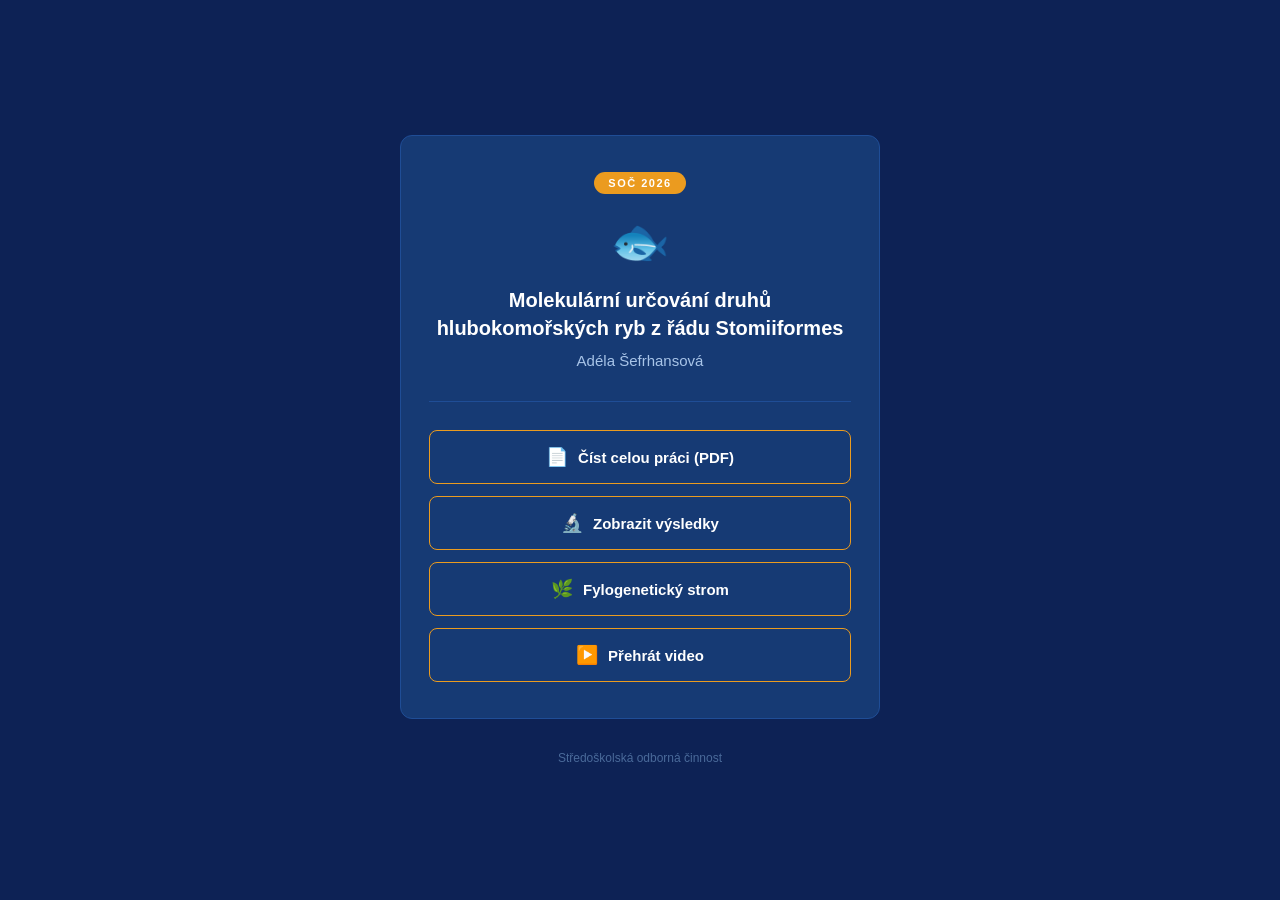
==== index.html @ 445d28e3 "PDF tlačítko – oranžový okraj místo výplně" ====
<!DOCTYPE html>
<html lang="cs">
<head>
  <meta charset="UTF-8">
  <meta name="viewport" content="width=device-width, initial-scale=1.0">
  <title>SOČ – Adéla Šefrhansová</title>
  <style>
    * { box-sizing: border-box; margin: 0; padding: 0; }

    body {
      font-family: Arial, sans-serif;
      background: #0d2255;
      color: #ffffff;
      min-height: 100vh;
      display: flex;
      flex-direction: column;
      align-items: center;
      justify-content: center;
      padding: 24px 20px;
    }

    .card {
      background: #163a74;
      border: 1px solid #1f4d96;
      border-radius: 12px;
      padding: 36px 28px;
      max-width: 480px;
      width: 100%;
      text-align: center;
    }

    .badge {
      display: inline-block;
      background: #eb9b1f;
      color: #fff;
      font-size: 11px;
      font-weight: 700;
      letter-spacing: 1.5px;
      text-transform: uppercase;
      padding: 5px 14px;
      border-radius: 20px;
      margin-bottom: 20px;
    }

    .fish-icon {
      font-size: 48px;
      margin-bottom: 16px;
      display: block;
    }

    h1 {
      font-size: 20px;
      font-weight: 700;
      line-height: 1.4;
      color: #ffffff;
      margin-bottom: 10px;
    }

    .author {
      font-size: 15px;
      color: #a8c4e8;
      margin-bottom: 32px;
    }

    .divider {
      border: none;
      border-top: 1px solid #1f4d96;
      margin: 0 0 28px;
    }

    .btn {
      display: flex;
      align-items: center;
      justify-content: center;
      gap: 10px;
      width: 100%;
      padding: 15px 20px;
      border-radius: 8px;
      font-family: Arial, sans-serif;
      font-size: 15px;
      font-weight: 700;
      text-decoration: none;
      transition: opacity 0.15s, transform 0.1s;
      cursor: pointer;
      border: none;
    }

    .btn:active { opacity: 0.85; transform: scale(0.98); }

    .btn-primary {
      background: #163a74;
      color: #ffffff;
      border: 1px solid #eb9b1f;
      margin-bottom: 12px;
    }

    .btn-secondary {
      background: #163a74;
      color: #ffffff;
      border: 1px solid #eb9b1f;
    }

    .btn-icon { font-size: 18px; }

    footer {
      margin-top: 32px;
      font-size: 12px;
      color: #4a6a9a;
      font-family: Arial, sans-serif;
    }
  </style>
</head>
<body>

  <div class="card">
    <span class="badge">SOČ 2026</span>
    <span class="fish-icon">🐟</span>
    <h1>Molekulární určování druhů hlubokomořských ryb z řádu Stomiiformes</h1>
    <p class="author">Adéla Šefrhansová</p>

    <hr class="divider">

    <a class="btn btn-primary" href="SOC_ASefrhansova_2026.pdf" target="_blank">
      <span class="btn-icon">📄</span>
      Číst celou práci (PDF)
    </a>

    <a class="btn btn-secondary" href="results.html">
      <span class="btn-icon">🔬</span>
      Zobrazit výsledky
    </a>

    <a class="btn btn-secondary" href="tree.html" style="margin-top:12px;">
      <span class="btn-icon">🌿</span>
      Fylogenetický strom
    </a>

    <a class="btn btn-secondary" href="https://youtu.be/ZS_aVh2Uosk?si=HzWGDUR0qawZ5g7N" target="_blank" style="margin-top:12px;">
      <span class="btn-icon">▶️</span>
      Přehrát video
    </a>
  </div>

  <footer>Středoškolská odborná činnost</footer>

</body>
</html>
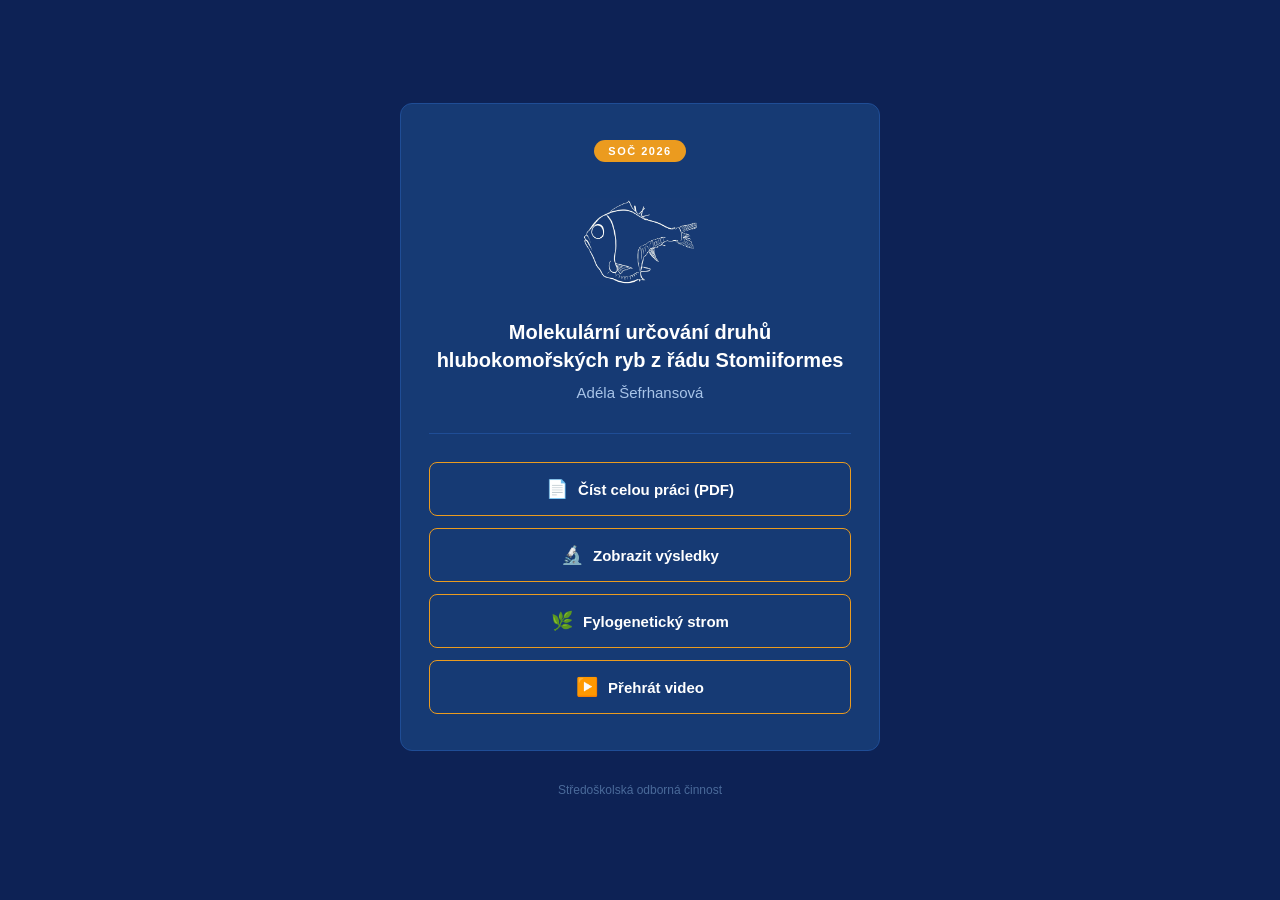
==== commit c39879a5: "Logo místo emoji ryby" ====
--- a/index.html
+++ b/index.html
@@ -114,7 +114,7 @@
 
   <div class="card">
     <span class="badge">SOČ 2026</span>
-    <span class="fish-icon">🐟</span>
+    <img src="Logo.jpeg" alt="Logo" style="width:120px; height:120px; object-fit:contain; margin-bottom:16px; display:block; margin-left:auto; margin-right:auto;">
     <h1>Molekulární určování druhů hlubokomořských ryb z řádu Stomiiformes</h1>
     <p class="author">Adéla Šefrhansová</p>
 
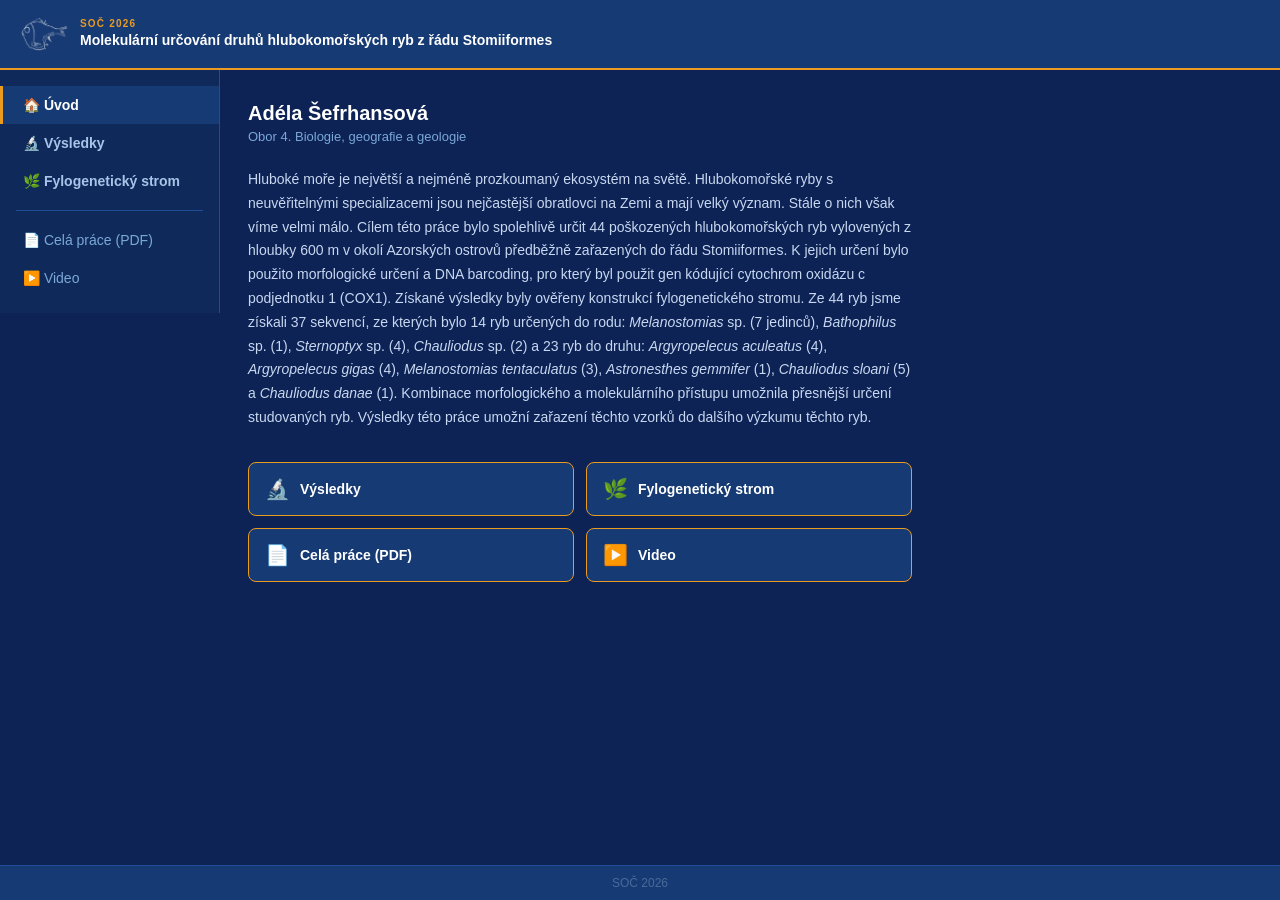
==== commit f4bc845d: "Responzivní layout – sdílená navigace, sidebar, hamburger menu" ====
--- a/index.html
+++ b/index.html
@@ -4,144 +4,122 @@
   <meta charset="UTF-8">
   <meta name="viewport" content="width=device-width, initial-scale=1.0">
   <title>SOČ – Adéla Šefrhansová</title>
+  <link rel="stylesheet" href="shared/layout.css">
   <style>
-    * { box-sizing: border-box; margin: 0; padding: 0; }
-
-    body {
-      font-family: Arial, sans-serif;
-      background: #0d2255;
-      color: #ffffff;
-      min-height: 100vh;
-      display: flex;
-      flex-direction: column;
-      align-items: center;
-      justify-content: center;
-      padding: 24px 20px;
+    .index-content {
+      max-width: 720px;
+      padding: 32px 28px;
     }
 
-    .card {
-      background: #163a74;
-      border: 1px solid #1f4d96;
-      border-radius: 12px;
-      padding: 36px 28px;
-      max-width: 480px;
-      width: 100%;
-      text-align: center;
+    .index-meta {
+      margin-bottom: 24px;
     }
 
-    .badge {
-      display: inline-block;
-      background: #eb9b1f;
-      color: #fff;
-      font-size: 11px;
+    .index-author {
+      font-size: 20px;
       font-weight: 700;
-      letter-spacing: 1.5px;
-      text-transform: uppercase;
-      padding: 5px 14px;
-      border-radius: 20px;
-      margin-bottom: 20px;
+      color: #ffffff;
+      margin-bottom: 4px;
     }
 
-    .fish-icon {
-      font-size: 48px;
-      margin-bottom: 16px;
-      display: block;
+    .index-obor {
+      font-size: 13px;
+      color: #7aa8d8;
     }
 
-    h1 {
-      font-size: 20px;
-      font-weight: 700;
-      line-height: 1.4;
-      color: #ffffff;
-      margin-bottom: 10px;
-    }
-
-    .author {
-      font-size: 15px;
-      color: #a8c4e8;
+    .index-annotation {
+      font-size: 14px;
+      line-height: 1.7;
+      color: #c8d8f0;
       margin-bottom: 32px;
     }
 
-    .divider {
-      border: none;
-      border-top: 1px solid #1f4d96;
-      margin: 0 0 28px;
+    .action-grid {
+      display: grid;
+      grid-template-columns: 1fr 1fr;
+      gap: 12px;
     }
 
-    .btn {
+    .action-card {
       display: flex;
       align-items: center;
-      justify-content: center;
       gap: 10px;
-      width: 100%;
-      padding: 15px 20px;
+      padding: 14px 16px;
+      background: #163a74;
+      border: 1px solid #eb9b1f;
       border-radius: 8px;
-      font-family: Arial, sans-serif;
-      font-size: 15px;
-      font-weight: 700;
+      color: #ffffff;
       text-decoration: none;
-      transition: opacity 0.15s, transform 0.1s;
-      cursor: pointer;
-      border: none;
+      font-size: 14px;
+      font-weight: 600;
+      transition: background 0.1s, transform 0.1s;
     }
 
-    .btn:active { opacity: 0.85; transform: scale(0.98); }
+    .action-card:hover  { background: #1f4d96; }
+    .action-card:active { transform: scale(0.98); }
 
-    .btn-primary {
-      background: #163a74;
-      color: #ffffff;
-      border: 1px solid #eb9b1f;
-      margin-bottom: 12px;
-    }
+    .action-icon { font-size: 20px; }
 
-    .btn-secondary {
-      background: #163a74;
-      color: #ffffff;
-      border: 1px solid #eb9b1f;
-    }
-
-    .btn-icon { font-size: 18px; }
-
-    footer {
-      margin-top: 32px;
-      font-size: 12px;
-      color: #4a6a9a;
-      font-family: Arial, sans-serif;
+    @media (max-width: 480px) {
+      .action-grid { grid-template-columns: 1fr; }
+      .index-content { padding: 20px 16px; }
     }
   </style>
 </head>
 <body>
 
-  <div class="card">
-    <span class="badge">SOČ 2026</span>
-    <img src="Logo.jpeg" alt="Logo" style="width:120px; height:120px; object-fit:contain; margin-bottom:16px; display:block; margin-left:auto; margin-right:auto;">
-    <h1>Molekulární určování druhů hlubokomořských ryb z řádu Stomiiformes</h1>
-    <p class="author">Adéla Šefrhansová</p>
+<div id="header-placeholder"></div>
 
-    <hr class="divider">
+<div class="page-body">
+  <div id="nav-placeholder"></div>
 
-    <a class="btn btn-primary" href="SOC_ASefrhansova_2026.pdf" target="_blank">
-      <span class="btn-icon">📄</span>
-      Číst celou práci (PDF)
-    </a>
+  <main class="site-main">
+    <div class="index-content">
 
-    <a class="btn btn-secondary" href="results.html">
-      <span class="btn-icon">🔬</span>
-      Zobrazit výsledky
-    </a>
+      <div class="index-meta">
+        <p class="index-author">Adéla Šefrhansová</p>
+        <p class="index-obor">Obor 4. Biologie, geografie a geologie</p>
+      </div>
 
-    <a class="btn btn-secondary" href="tree.html" style="margin-top:12px;">
-      <span class="btn-icon">🌿</span>
-      Fylogenetický strom
-    </a>
+      <p class="index-annotation">
+        Hluboké moře je největší a nejméně prozkoumaný ekosystém na světě. Hlubokomořské ryby
+        s neuvěřitelnými specializacemi jsou nejčastější obratlovci na Zemi a mají velký
+        význam. Stále o nich však víme velmi málo. Cílem této práce bylo spolehlivě určit
+        44 poškozených hlubokomořských ryb vylovených z hloubky 600 m v okolí Azorských
+        ostrovů předběžně zařazených do řádu Stomiiformes. K jejich určení bylo použito
+        morfologické určení a DNA barcoding, pro který byl použit gen kódující cytochrom
+        oxidázu c podjednotku 1 (COX1). Získané výsledky byly ověřeny konstrukcí
+        fylogenetického stromu. Ze 44 ryb jsme získali 37 sekvencí, ze kterých bylo 14 ryb
+        určených do rodu: <em>Melanostomias</em> sp. (7 jedinců), <em>Bathophilus</em> sp.
+        (1), <em>Sternoptyx</em> sp. (4), <em>Chauliodus</em> sp. (2) a 23 ryb do druhu:
+        <em>Argyropelecus aculeatus</em> (4), <em>Argyropelecus gigas</em> (4),
+        <em>Melanostomias tentaculatus</em> (3), <em>Astronesthes gemmifer</em> (1),
+        <em>Chauliodus sloani</em> (5) a <em>Chauliodus danae</em> (1). Kombinace
+        morfologického a molekulárního přístupu umožnila přesnější určení studovaných ryb.
+        Výsledky této práce umožní zařazení těchto vzorků do dalšího výzkumu těchto ryb.
+      </p>
 
-    <a class="btn btn-secondary" href="https://youtu.be/ZS_aVh2Uosk?si=HzWGDUR0qawZ5g7N" target="_blank" style="margin-top:12px;">
-      <span class="btn-icon">▶️</span>
-      Přehrát video
-    </a>
-  </div>
+      <div class="action-grid">
+        <a class="action-card" href="results.html">
+          <span class="action-icon">🔬</span> Výsledky
+        </a>
+        <a class="action-card" href="tree.html">
+          <span class="action-icon">🌿</span> Fylogenetický strom
+        </a>
+        <a class="action-card" href="SOC_ASefrhansova_2026.pdf" target="_blank">
+          <span class="action-icon">📄</span> Celá práce (PDF)
+        </a>
+        <a class="action-card" href="https://youtu.be/ZS_aVh2Uosk?si=HzWGDUR0qawZ5g7N" target="_blank">
+          <span class="action-icon">▶️</span> Video
+        </a>
+      </div>
 
-  <footer>Středoškolská odborná činnost</footer>
+    </div>
+  </main>
+</div>
 
+<div id="footer-placeholder"></div>
+
+<script src="shared/nav.js"></script>
 </body>
 </html>
--- a/shared/layout.css
+++ b/shared/layout.css
@@ -0,0 +1,206 @@
+/* ===== Reset ===== */
+*, *::before, *::after { box-sizing: border-box; margin: 0; padding: 0; }
+
+/* ===== App shell ===== */
+body {
+  font-family: Arial, sans-serif;
+  background: #0d2255;
+  color: #ffffff;
+  display: flex;
+  flex-direction: column;
+  height: 100vh;
+  overflow: hidden;
+}
+
+/* ===== Site header ===== */
+.site-header {
+  background: #163a74;
+  border-bottom: 2px solid #eb9b1f;
+  flex-shrink: 0;
+  z-index: 30;
+}
+
+.header-inner {
+  display: flex;
+  align-items: center;
+  justify-content: space-between;
+  padding: 10px 20px;
+  gap: 12px;
+}
+
+.header-brand {
+  display: flex;
+  align-items: center;
+  gap: 12px;
+  text-decoration: none;
+  color: inherit;
+  flex: 1;
+  min-width: 0;
+}
+
+.header-logo {
+  width: 48px;
+  height: 48px;
+  object-fit: contain;
+  flex-shrink: 0;
+  border-radius: 6px;
+}
+
+.header-text { min-width: 0; }
+
+.header-badge {
+  font-size: 10px;
+  font-weight: 700;
+  color: #eb9b1f;
+  letter-spacing: 1.2px;
+  text-transform: uppercase;
+  margin-bottom: 2px;
+}
+
+.header-title {
+  font-size: 14px;
+  font-weight: 700;
+  color: #ffffff;
+  line-height: 1.3;
+  display: -webkit-box;
+  -webkit-line-clamp: 2;
+  -webkit-box-orient: vertical;
+  overflow: hidden;
+}
+
+/* ===== Hamburger ===== */
+.hamburger {
+  display: none;
+  flex-direction: column;
+  justify-content: space-between;
+  width: 28px;
+  height: 20px;
+  background: none;
+  border: none;
+  cursor: pointer;
+  padding: 0;
+  flex-shrink: 0;
+}
+
+.hamburger span {
+  display: block;
+  width: 100%;
+  height: 2px;
+  background: #ffffff;
+  border-radius: 2px;
+  transition: transform 0.2s, opacity 0.2s;
+}
+
+.hamburger.open span:nth-child(1) { transform: translateY(9px) rotate(45deg); }
+.hamburger.open span:nth-child(2) { opacity: 0; }
+.hamburger.open span:nth-child(3) { transform: translateY(-9px) rotate(-45deg); }
+
+/* ===== Page body ===== */
+.page-body {
+  display: flex;
+  flex: 1;
+  overflow: hidden;
+}
+
+/* ===== Sidebar nav ===== */
+.site-nav {
+  width: 220px;
+  flex-shrink: 0;
+  background: #0f2a5a;
+  border-right: 1px solid #1f4d96;
+  overflow-y: auto;
+  padding: 16px 0;
+}
+
+.nav-list {
+  list-style: none;
+}
+
+.nav-link {
+  display: flex;
+  align-items: center;
+  gap: 10px;
+  padding: 11px 20px;
+  color: #a8c4e8;
+  text-decoration: none;
+  font-size: 14px;
+  font-weight: 600;
+  transition: background 0.1s, color 0.1s;
+  border-left: 3px solid transparent;
+}
+
+.nav-link:hover {
+  background: #163a74;
+  color: #ffffff;
+}
+
+.nav-link.active {
+  background: #163a74;
+  color: #ffffff;
+  border-left-color: #eb9b1f;
+}
+
+.nav-link.ext { color: #7aa8d8; font-weight: normal; }
+
+.nav-divider {
+  border: none;
+  border-top: 1px solid #1f4d96;
+  margin: 10px 16px;
+}
+
+/* ===== Main content ===== */
+.site-main {
+  flex: 1;
+  overflow-y: auto;
+  min-width: 0;
+}
+
+/* ===== Footer ===== */
+.site-footer {
+  background: #163a74;
+  border-top: 1px solid #1f4d96;
+  padding: 10px 20px;
+  font-size: 12px;
+  color: #4a6a9a;
+  text-align: center;
+  flex-shrink: 0;
+}
+
+/* ===== Mobile (≤ 768px) ===== */
+@media (max-width: 768px) {
+  body {
+    height: auto;
+    overflow: visible;
+  }
+
+  .page-body {
+    overflow: visible;
+    flex-direction: column;
+  }
+
+  .site-main {
+    overflow: visible;
+  }
+
+  .hamburger { display: flex; }
+
+  .site-nav {
+    width: 100%;
+    max-height: 0;
+    overflow: hidden;
+    padding: 0;
+    border-right: none;
+    border-bottom: 1px solid #1f4d96;
+    transition: max-height 0.25s ease;
+  }
+
+  .site-nav.open {
+    max-height: 400px;
+    padding: 8px 0;
+  }
+
+  .header-title {
+    font-size: 13px;
+    -webkit-line-clamp: 2;
+  }
+}
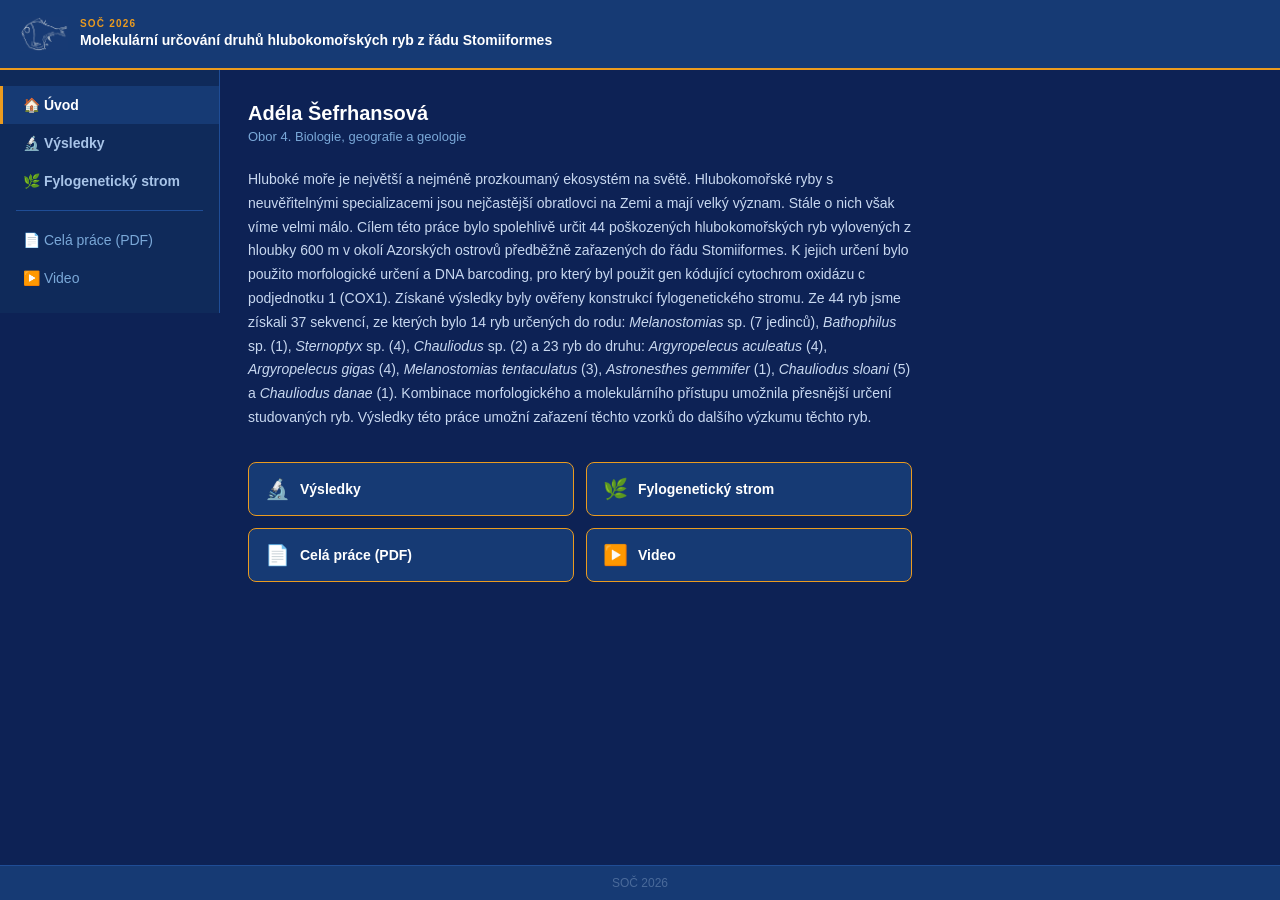
==== commit 90b9c8ea: "PDF otevírá se v rámci webu na vlastní stránce" ====
--- a/index.html
+++ b/index.html
@@ -106,7 +106,7 @@
         <a class="action-card" href="tree.html">
           <span class="action-icon">🌿</span> Fylogenetický strom
         </a>
-        <a class="action-card" href="SOC_ASefrhansova_2026.pdf" target="_blank">
+        <a class="action-card" href="pdf.html">
           <span class="action-icon">📄</span> Celá práce (PDF)
         </a>
         <a class="action-card" href="https://youtu.be/ZS_aVh2Uosk?si=HzWGDUR0qawZ5g7N" target="_blank">
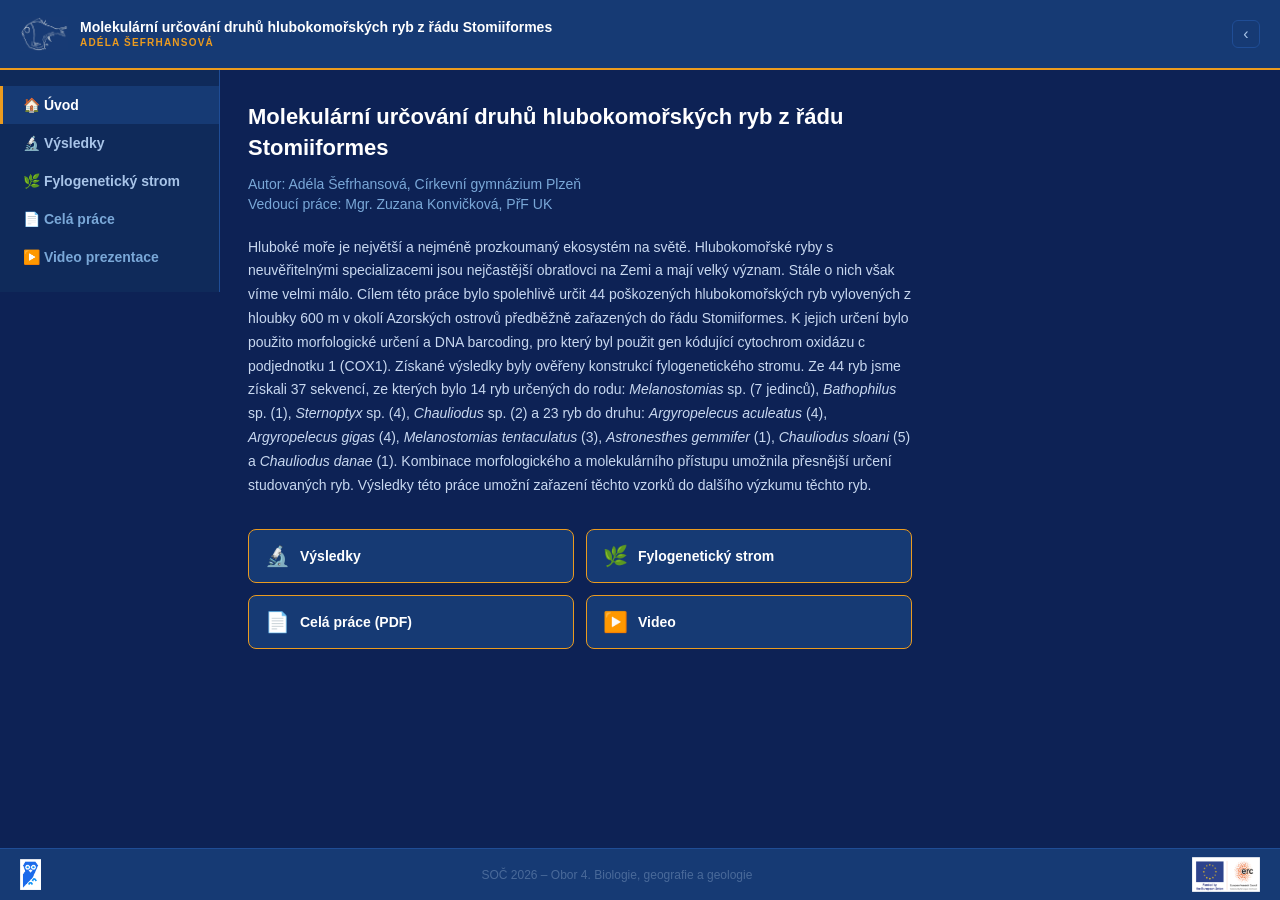
==== commit c6abf921: "Úprava textu úvodní stránky – název, autor, vedoucí práce" ====
--- a/index.html
+++ b/index.html
@@ -15,16 +15,18 @@
       margin-bottom: 24px;
     }
 
-    .index-author {
-      font-size: 20px;
+    .index-title {
+      font-size: 22px;
       font-weight: 700;
       color: #ffffff;
-      margin-bottom: 4px;
+      line-height: 1.4;
+      margin-bottom: 12px;
     }
 
-    .index-obor {
-      font-size: 13px;
+    .index-author {
+      font-size: 14px;
       color: #7aa8d8;
+      margin-bottom: 4px;
     }
 
     .index-annotation {
@@ -77,8 +79,9 @@
     <div class="index-content">
 
       <div class="index-meta">
-        <p class="index-author">Adéla Šefrhansová</p>
-        <p class="index-obor">Obor 4. Biologie, geografie a geologie</p>
+        <h1 class="index-title">Molekulární určování druhů hlubokomořských ryb z řádu Stomiiformes</h1>
+        <p class="index-author">Autor: Adéla Šefrhansová, Církevní gymnázium Plzeň</p>
+        <p class="index-author">Vedoucí práce: Mgr. Zuzana Konvičková, PřF UK</p>
       </div>
 
       <p class="index-annotation">
@@ -109,7 +112,7 @@
         <a class="action-card" href="pdf.html">
           <span class="action-icon">📄</span> Celá práce (PDF)
         </a>
-        <a class="action-card" href="https://youtu.be/ZS_aVh2Uosk?si=HzWGDUR0qawZ5g7N" target="_blank">
+        <a class="action-card" href="video.html">
           <span class="action-icon">▶️</span> Video
         </a>
       </div>
--- a/shared/layout.css
+++ b/shared/layout.css
@@ -66,6 +66,56 @@
   -webkit-line-clamp: 2;
   -webkit-box-orient: vertical;
   overflow: hidden;
+}
+
+/* ===== Sidebar toggle (desktop only) ===== */
+.btn-nav-toggle {
+  background: none;
+  border: 1px solid #1f4d96;
+  color: #a8c4e8;
+  font-size: 16px;
+  width: 28px;
+  height: 28px;
+  border-radius: 6px;
+  cursor: pointer;
+  display: flex;
+  align-items: center;
+  justify-content: center;
+  flex-shrink: 0;
+  transition: color 0.15s, border-color 0.15s;
+  line-height: 1;
+}
+
+.btn-nav-toggle:hover { color: #ffffff; border-color: #eb9b1f; }
+
+@media (max-width: 768px) {
+  .btn-nav-toggle { display: none; }
+}
+
+/* Collapsed sidebar state */
+.nav-collapsed #nav-placeholder {
+  width: 0;
+  overflow: hidden;
+  padding: 0;
+  border: none;
+}
+
+/* ===== Home button (mobile only) ===== */
+.btn-home {
+  display: none;
+  color: #a8c4e8;
+  font-size: 13px;
+  font-weight: 600;
+  text-decoration: none;
+  white-space: nowrap;
+  padding: 4px 0;
+}
+
+.btn-home:hover { color: #ffffff; }
+
+@media (max-width: 768px) {
+  .btn-home { display: inline; }
+  .btn-home.hidden { display: none; }
 }
 
 /* ===== Hamburger ===== */
@@ -140,7 +190,7 @@
   border-left-color: #eb9b1f;
 }
 
-.nav-link.ext { color: #7aa8d8; font-weight: normal; }
+.nav-link.ext { color: #7aa8d8; }
 
 .nav-divider {
   border: none;
@@ -151,19 +201,40 @@
 /* ===== Main content ===== */
 .site-main {
   flex: 1;
-  overflow-y: auto;
+  overflow: hidden;
   min-width: 0;
+  display: flex;
+  flex-direction: column;
 }
 
 /* ===== Footer ===== */
 .site-footer {
   background: #163a74;
   border-top: 1px solid #1f4d96;
-  padding: 10px 20px;
+  padding: 8px 20px;
   font-size: 12px;
   color: #4a6a9a;
+  flex-shrink: 0;
+  display: flex;
+  align-items: center;
+  justify-content: space-between;
+  gap: 12px;
+}
+
+.footer-text {
+  flex: 1;
   text-align: center;
-  flex-shrink: 0;
+}
+
+.footer-logo {
+  height: 32px;
+  width: auto;
+  object-fit: contain;
+  flex-shrink: 0;
+}
+
+.footer-logo-eu {
+  height: 35px;
 }
 
 /* ===== Mobile (≤ 768px) ===== */
@@ -180,6 +251,7 @@
 
   .site-main {
     overflow: visible;
+    display: block;
   }
 
   .hamburger { display: flex; }
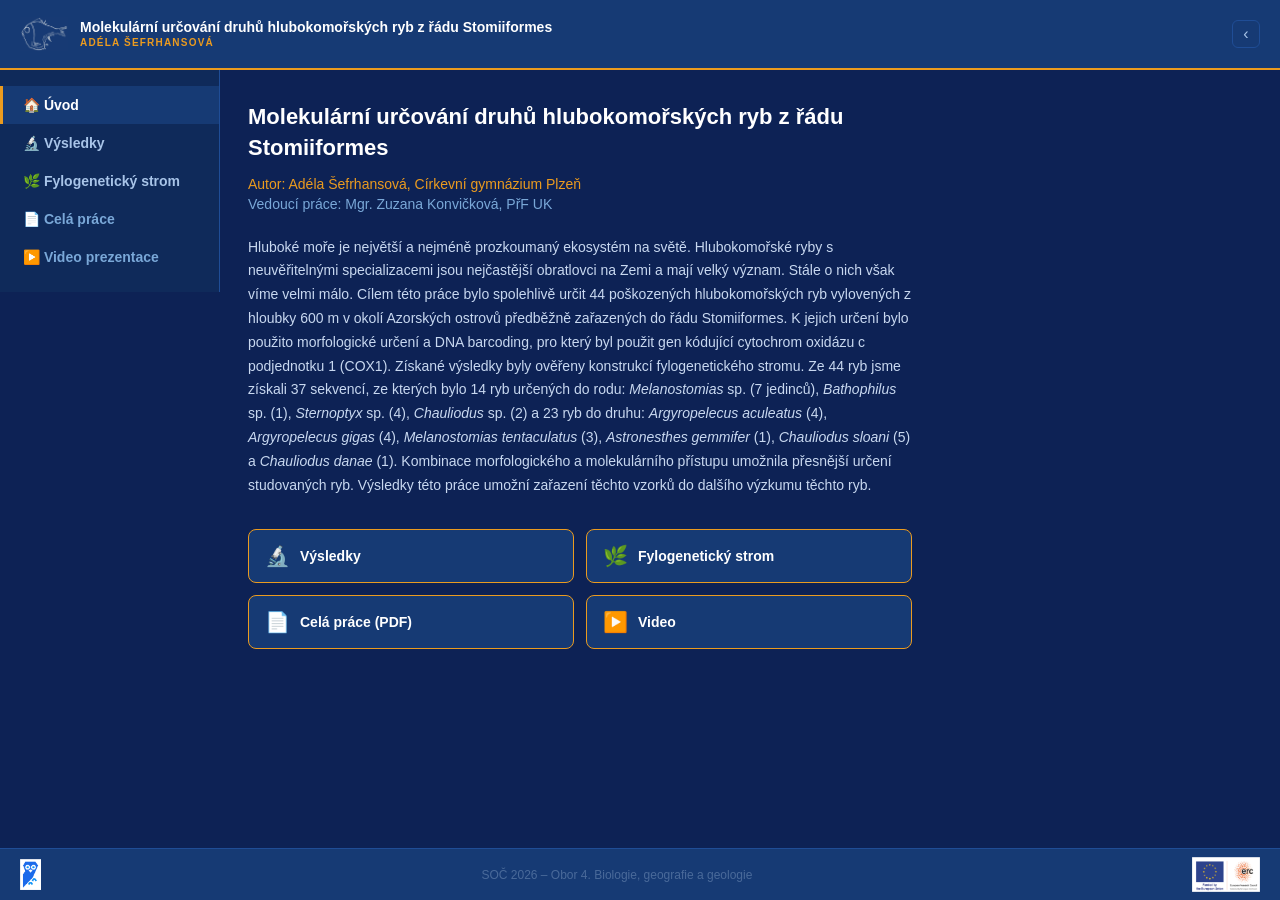
==== commit f5285488: "autor oranžově" ====
--- a/index.html
+++ b/index.html
@@ -80,7 +80,7 @@
 
       <div class="index-meta">
         <h1 class="index-title">Molekulární určování druhů hlubokomořských ryb z řádu Stomiiformes</h1>
-        <p class="index-author">Autor: Adéla Šefrhansová, Církevní gymnázium Plzeň</p>
+        <p class="index-author" style="color:#eb9b1f">Autor: Adéla Šefrhansová, Církevní gymnázium Plzeň</p>
         <p class="index-author">Vedoucí práce: Mgr. Zuzana Konvičková, PřF UK</p>
       </div>
 
--- a/shared/layout.css
+++ b/shared/layout.css
@@ -201,8 +201,13 @@
 /* ===== Main content ===== */
 .site-main {
   flex: 1;
-  overflow: hidden;
+  overflow-y: auto;
   min-width: 0;
+}
+
+/* Fill layout – pro stránky s tabulkou/stromem (přidává si stránka sama) */
+.site-main.fill {
+  overflow: hidden;
   display: flex;
   flex-direction: column;
 }
@@ -239,19 +244,8 @@
 
 /* ===== Mobile (≤ 768px) ===== */
 @media (max-width: 768px) {
-  body {
-    height: auto;
-    overflow: visible;
-  }
-
   .page-body {
-    overflow: visible;
     flex-direction: column;
-  }
-
-  .site-main {
-    overflow: visible;
-    display: block;
   }
 
   .hamburger { display: flex; }
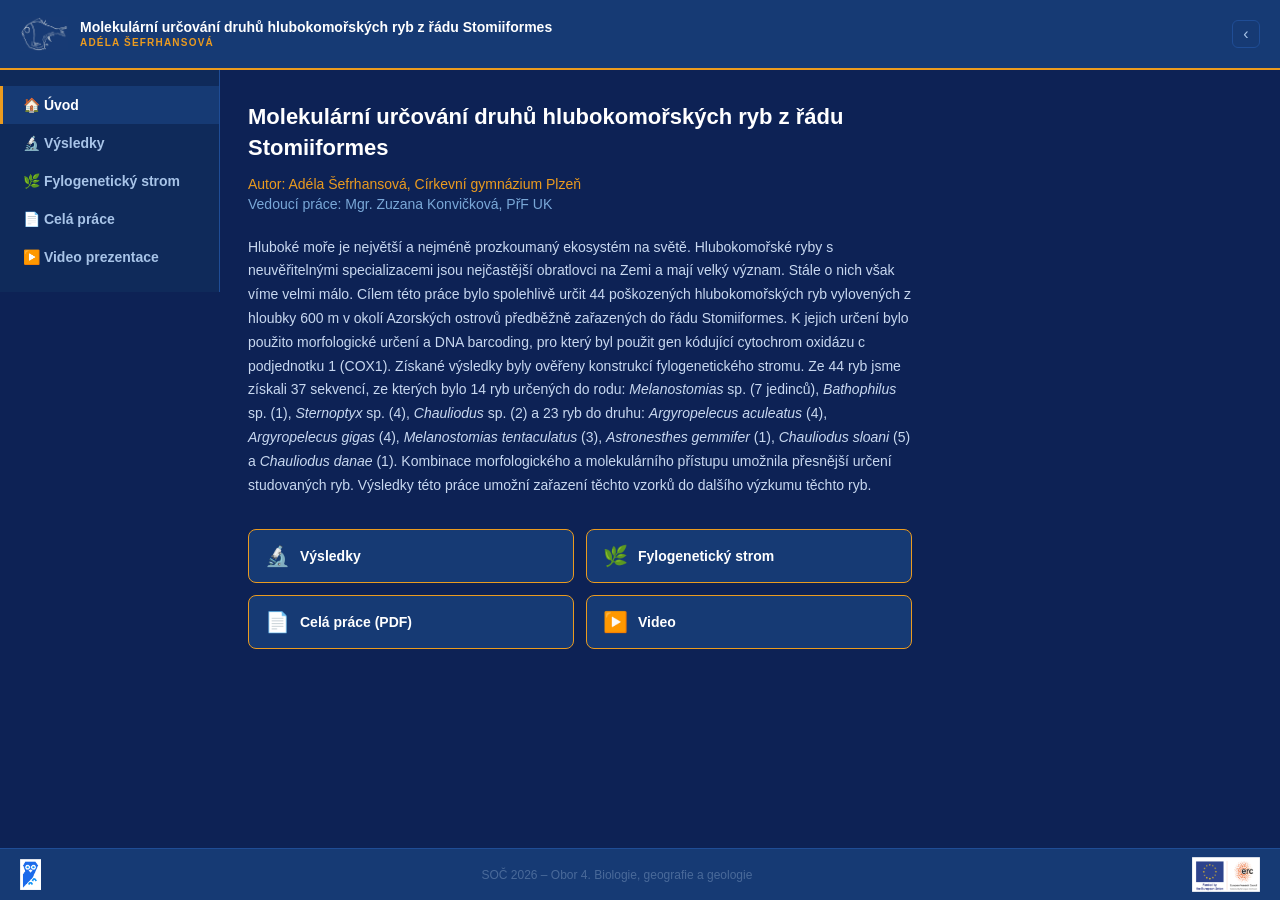
==== commit fa5794c6: "Úprava zobrazení Zápatí" ====
--- a/index.html
+++ b/index.html
@@ -2,7 +2,7 @@
 <html lang="cs">
 <head>
   <meta charset="UTF-8">
-  <meta name="viewport" content="width=device-width, initial-scale=1.0">
+  <meta name="viewport" content="width=device-width, initial-scale=1.0, viewport-fit=cover">
   <title>SOČ – Adéla Šefrhansová</title>
   <link rel="stylesheet" href="shared/layout.css">
   <style>
--- a/shared/layout.css
+++ b/shared/layout.css
@@ -9,6 +9,7 @@
   display: flex;
   flex-direction: column;
   height: 100vh;
+  height: 100dvh; /* iOS Safari: dynamic viewport excludes browser chrome */
   overflow: hidden;
 }
 
@@ -217,6 +218,7 @@
   background: #163a74;
   border-top: 1px solid #1f4d96;
   padding: 8px 20px;
+  padding-bottom: max(8px, env(safe-area-inset-bottom)); /* iPhone home indicator */
   font-size: 12px;
   color: #4a6a9a;
   flex-shrink: 0;
